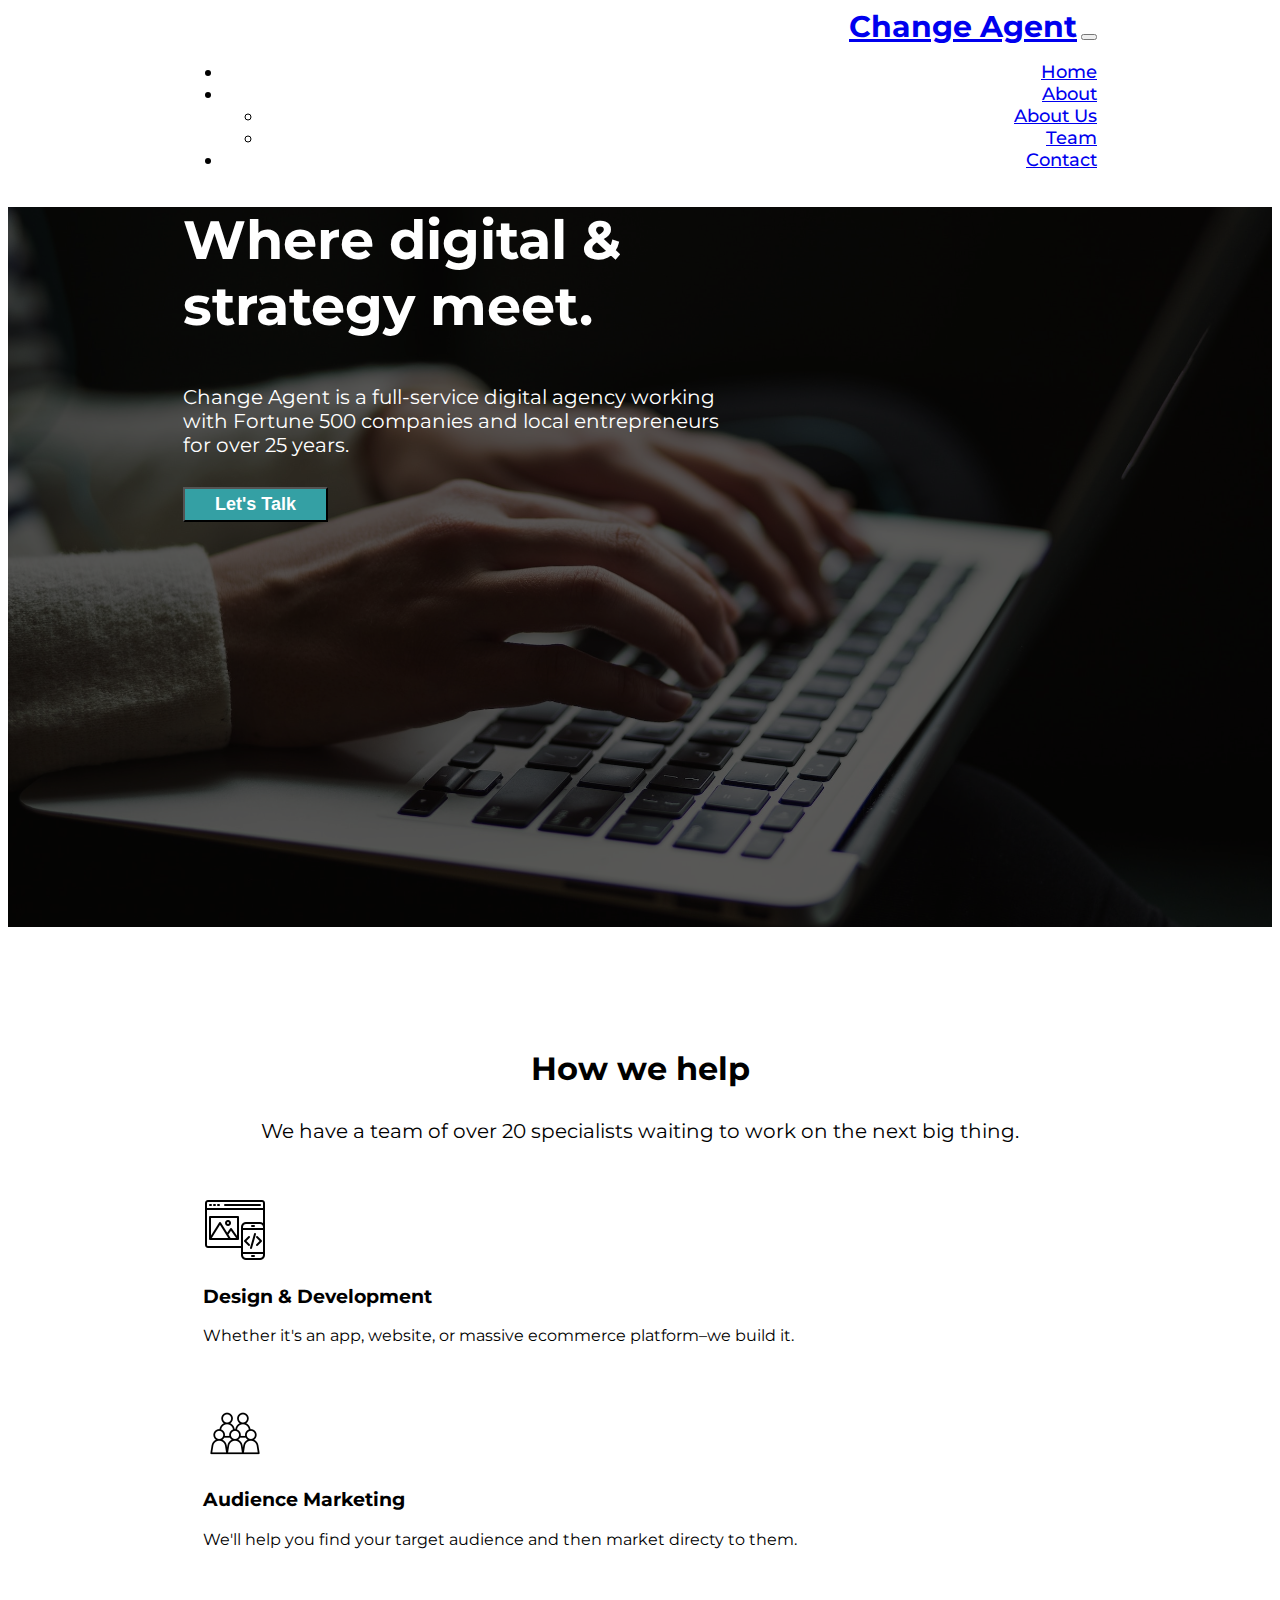
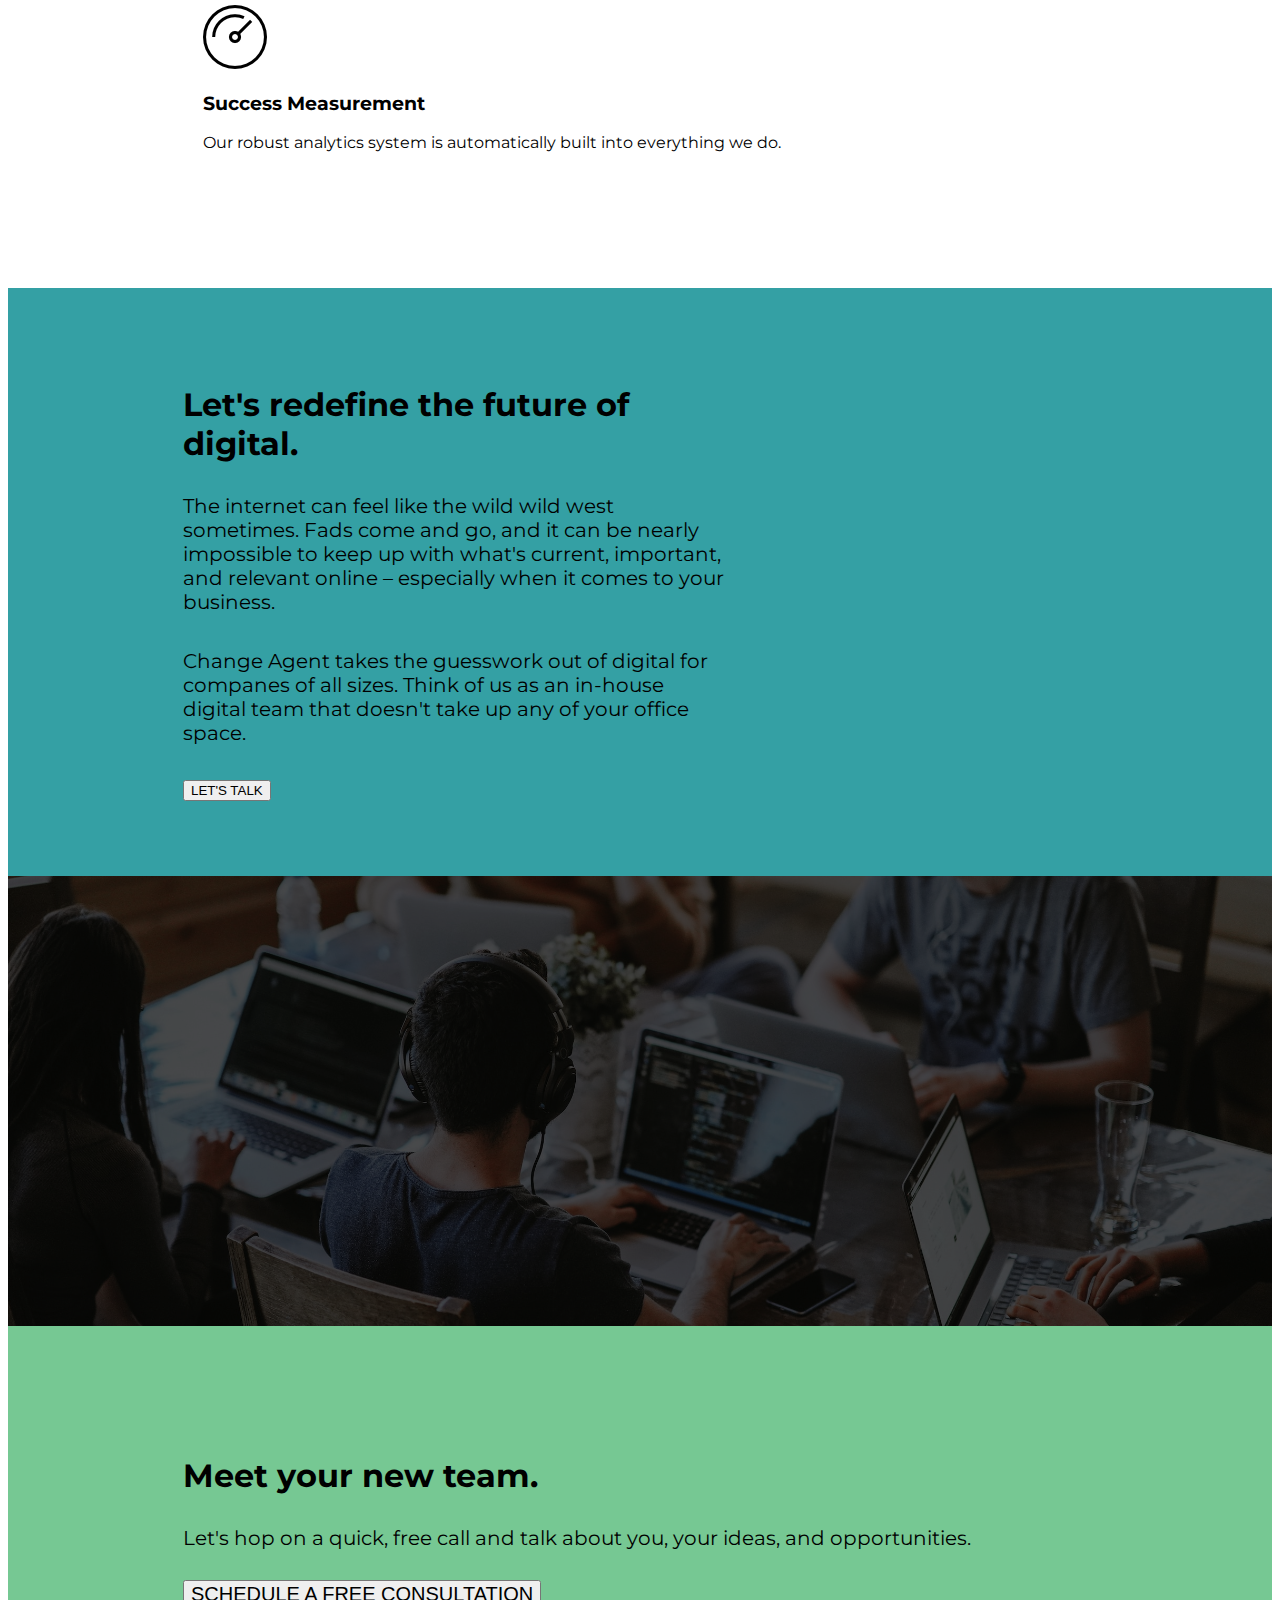
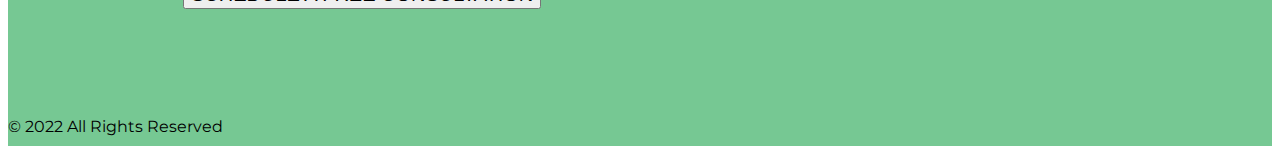
==== index.html @ 96a7f4e9 "Add files via upload" ====
<!DOCTYPE html>
<html lang="en">

<head>
    <meta charset="UTF-8">
    <meta http-equiv="X-UA-Compatible" content="IE=edge">
    <meta name="viewport" content="width=device-width, initial-scale=1.0">
    <title>Document</title>
    <link href="https://cdn.jsdelivr.net/npm/bootstrap@5.3.0-alpha3/dist/css/bootstrap.min.css" rel="stylesheet" integrity="sha384-KK94CHFLLe+nY2dmCWGMq91rCGa5gtU4mk92HdvYe+M/SXH301p5ILy+dN9+nJOZ" crossorigin="anonymous">
    <link rel="stylesheet" href="style.css">

</head>

<body>

    <nav class="navbar navbar-expand-lg p-4">
        <div class="container-fluid pt-2 pb-2 navigation">
            <a class="navbar-brand" href="index.html">Change Agent</a>
            <button class="navbar-toggler" type="button" data-bs-toggle="collapse" data-bs-target="#navbarSupportedContent" aria-controls="navbarSupportedContent" aria-expanded="false" aria-label="Toggle navigation">
                <span class="navbar-toggler-icon"></span>
            </button>
            <div class="collapse navbar-collapse " id="navbarSupportedContent">
                <ul class="navbar-nav mb-2 mb-lg-0 justify-content-end ms-auto">

                    <li class="nav-item px-2 ">
                        <a class="nav-link" href="index.html">Home</a>
                    </li>
                    <li class="nav-item dropdown px-2 ">
                        <a class="nav-link dropdown-toggle" href="about.html" role="button" data-bs-toggle="dropdown" aria-expanded="false">
                            About
                        </a>
                        <ul class="dropdown-menu">
                            <li px-2><a class="dropdown-item" href="about.html">About Us</a></li>
                            <li px-2><a class="dropdown-item" href="team.html">Team</a></li>
                        </ul>
                    </li>
                    <li class="nav-item px-2">
                        <a class="nav-link active" aria-current="page" href="contact.html">Contact</a>
                    </li>
                </ul>
            </div>
        </div>
    </nav>

    <div class="landing-hero d-flex flex-column justify-content-center">
        <div class="container-fluid p-4">
            <div class="hero-text">
                <h1>Where digital & strategy meet.</h1>
                <p>Change Agent is a full-service digital agency working with Fortune 500 companies and local entrepreneurs for over 25 years. </p>
                <button class="btn">Let's Talk</button>
            </div>
        </div>
    </div>

    <div class="landing-3 d-flex flex-column text-center">
        <div class="container-fluid p-4">
            <div class="text-3">
                <h1>How we help</h1>
                <p>We have a team of over 20 specialists waiting to work on the next big thing.</p>
            </div>

            <div class="landing-services d-flex text-center">
                <div class="landing-service">
                    <img src="img/web-design.png" alt="">
                    <h3 class="fw-bold">Design & Development</h3>
                    <p>Whether it's an app, website, or massive ecommerce platform–we build it.</p>
                </div>
                <div class="landing-service">
                    <img src="img/audience.png" alt="">
                    <h3 class="fw-bold">Audience Marketing</h3>
                    <p>We'll help you find your target audience and then market directy to them.</p>
                </div>
                <div class="landing-service">
                    <img src="img/speedometer.png" alt="">
                    <h3 class="fw-bold">Success Measurement</h3>
                    <p>Our robust analytics system is automatically built into everything we do.</p>
                </div>
            </div>
        </div>
    </div>

    <div class="landing-4 d-flex text-light">
        <div class="container-fluid p-4 d-flex flex-column justify-content-center align-items-center">
            <div class="text-4 ">
                <h1>Let's redefine the future of digital.</h1>
                <p>The internet can feel like the wild wild west sometimes. Fads come and go, and it can be nearly impossible to keep up with what's current, important, and relevant online – especially when it comes to your business.</p>
                <p>Change Agent takes the guesswork out of digital for companes of all sizes. Think of us as an in-house digital team that doesn't take up any of your office space.</p>
                <button class="btn btn-light fw-bold">LET'S TALK</button>
            </div>
        </div>
    </div>

    <div class="landing-5 d-flex  text-light">
        <div class="container-fluid p-4">
        </div>
    </div>

    <div class="footer text-center">
        <div class="footer-text container-fluid d-flex flex-column justify-content-center align-items-center">
            <h1>Meet your new team.</h1>
            <p>Let's hop on a quick, free call and talk about you, your ideas, and opportunities.</p>
            <button class="btn btn-dark fw-bold">SCHEDULE A FREE CONSULTATION</button>

        </div>
        <div class="container-fluid site d-flex align-items-end justify-content-center">
            <p>© 2022 All Rights Reserved</p>
        </div>
    </div>


    <script src="https://cdn.jsdelivr.net/npm/bootstrap@5.3.0-alpha3/dist/js/bootstrap.bundle.min.js" integrity="sha384-ENjdO4Dr2bkBIFxQpeoTz1HIcje39Wm4jDKdf19U8gI4ddQ3GYNS7NTKfAdVQSZe" crossorigin="anonymous"></script>

</body>

</html>
---- style.css ----
@import url('https://fonts.googleapis.com/css2?family=Montserrat:ital,wght@0,100;0,200;0,300;0,400;0,500;0,600;0,700;0,800;0,900;1,300;1,400;1,500;1,600;1,700;1,800;1,900&display=swap');

body {
    font-family: 'Montserrat', sans-serif;
}

.navbar-brand {
    font-weight: bold;
    font-size: 30px;
}

.nav-item {
    font-weight: 500;
    font-size: 18px;
}

.navigation {
    padding: 0px 175px;
}

.navbar {
    text-align: right;
}

.landing-hero {
    background-image: url(img/bg.jpg);
    background-position: center;
    background-size: cover;
    background-repeat: no-repeat;
    background-color: rgb(93, 93, 93);
    background-blend-mode: multiply;
    height: 80vh;
    padding: 0px 175px;
}

.hero-text {
    color: white;
    width: 60%;
}

.hero-text h1 {
    font-size: 54px;
    font-weight: bold;
    padding-bottom: 10px;
}

.hero-text p {
    font-size: 20px;
    padding-bottom: 10px;
}

.hero-text button {
    color: white;
    background-color: #34a0a4;
    font-weight: 600;
    font-size: 18px;
    padding: 5px 30px;
}

.hero-text button:hover {
    background-color: #236c6e;
    font-weight: 600;
    font-size: 18px;
    padding: 5px 30px;
}

.landing-3 {
    padding: 100px 175px;
}

.landing-3 .text-3 {
    text-align: center;
}

.landing-3 .text-3 h1 {
    font-weight: bold;
    padding-bottom: 10px;
}

.landing-3 .text-3 p {
    font-size: 20px;
    padding-bottom: 15px;
}


.landing-3 .landing-services .landing-service {
    padding: 20px;
}

.landing-4 {
    background-color: #34a0a4;
    padding: 75px 175px;
}

.landing-4 .text-4 {
    width: 60%;
}

.landing-4 .text-4 h1 {
    font-weight: bold;
    padding-bottom: 10px;
}

.landing-4 .text-4 p {
    font-size: 20px;
    padding-bottom: 15px;
}

.landing-5 {
    background-image: url(img/bg2.jpg);
    background-position: center;
    background-size: cover;
    background-repeat: no-repeat;
    background-color: rgb(93, 93, 93);
    background-blend-mode: multiply;
    height: 50vh;
    padding: 0px 175px;
}


.footer {
    background-color: #76c893;
    height: auto;
}

.footer .footer-text {
    padding: 12vh 175px;
}

.footer .footer-text h1 {
    font-weight: bold;
    padding-bottom: 10px;
    color: black;
}

.footer .footer-text p {
    font-size: 20px;
    padding-bottom: 10px;
    color: black;
}

.footer .footer-text button {
    font-size: 20px;
}

.footer .site {
    padding-bottom: 10px;
}

.footer .site p {
    padding: 0;
    margin: 0;
}


/* CONTACT PAGE */

.header {
    height: auto;
    color: white;
}

.header-text {
    padding: 12vh 175px;
}

.header-text h1 {
    font-size: 44px;
}

.contact {
    background-image: url(img/header-contact.jpg);
    background-position: center;
    background-size: cover;
    background-repeat: no-repeat;
    background-color: rgb(93, 93, 93);
    background-blend-mode: multiply;
    /* padding: 0px 175px; */
}

.contact-2 {
    padding: 75px 175px 25px 175px;
}

.contact-2 .contact-text {
    width: 60%;
    font-size: 20px;
}

.contact-form {
    /* background-color: orange; */
    padding: 0px 175px 100px 175px;
}

.contact-form form {
    width: 57%;
}


/* ABOUT PAGE */

.about {
    background-image: url(img/about.jpg);
    background-position: center;
    background-size: cover;
    background-repeat: no-repeat;
    background-color: rgb(93, 93, 93);
    background-blend-mode: multiply;
}

.about-2 {
    padding: 0px 175px 0px 175px;
}

.about-2 .about-text {
    padding: 5vh 100px;
    width: 100%;
    font-size: 20px;
}

.about-3 {
    /* background-color: orange; */
    padding: 10px 250px 100px 250px;
}


.about-3 .worker .worker-bio {
    height: 100%;
}

.about-3 .worker .worker-bio p {
    font-size: 20px;
}

.about-4 {
    background-image: url(img/our-process.jpg);
    background-position: center;
    background-size: cover;
    background-repeat: no-repeat;
    background-color: rgb(93, 93, 93);
    background-blend-mode: multiply;
}

.our-process {
    padding: 50px 175px 50px 175px;
}

.our-process-text {
    background-color: white;
    width: 60%;
}

.our-process-text p {
    font-size: 20px;
}

.about-hero {
    background-color: #76c893;
    padding: 50px 175px 50px 175px;
}

.about-hero .text-5 {
    width: 40%;
}

.about-hero .text-5 p {
    font-size: 20px;
}

.worker-img img {
    width: 500px;
}

.about-footer .footer-text {
    padding: 10vh 175px;
}

.about-footer .footer-text h1 {
    font-weight: bold;
    padding-bottom: 10px;
}

.about-footer .footer-text p {
    font-size: 20px;
    padding-bottom: 10px;
}

.about-footer .footer-text button {
    font-size: 20px;
}

.about-site {
    background-color: #34a0a4;
    padding: 30px;
}

.about-site p {
    padding: 0;
    margin: 0;
}


/* MEDIA QUERIES */


/* `xl` applies to large devices (desktops, less than 1200px) */
@media (max-width: 1199.98px) {
    .navbar-brand {
        font-size: 26px;
    }

    .navigation {
        padding: 0px 125px;
    }

    .landing-hero {
        padding: 0px 125px;
    }

    .hero-text {
        width: 60%;
    }

    .hero-text h1 {
        font-size: 48px;
    }

    .hero-text button {
        padding: 5px 25px;
    }

    .hero-text button:hover {
        padding: 5px 25px;
    }

    .landing-3 {
        padding: 100px 125px;
    }

    .landing-3 .landing-services .landing-service h3 {
        font-size: 20px;
        font-weight: bold;
    }

    .landing-4 {
        padding: 75px 125px;
    }

    .landing-4 .text-4 {
        width: 75%;
    }

    .landing-5 {
        padding: 0px 125px;
    }

    .footer .footer-text {
        padding: 12vh 125px;
    }

    .footer .footer-text button {
        font-size: 18px;
    }

    /* CONTACT PAGE */

    .header {
        height: auto;
        color: white;
    }

    .header-text {
        padding: 12vh 125px;
    }

    .header-text h1 {
        font-size: 44px;
    }

    .contact-2 {
        padding: 75px 125px 25px 125px;
    }

    .contact-2 .contact-text {
        width: 75%;
        font-size: 20px;
    }

    .contact-form {
        /* background-color: orange; */
        padding: 0px 175px 100px 175px;
    }

    .contact-form form {
        width: 80%;
    }

    /* ABOUT PAGE ===========================*/

    .about-2 {
        padding: 0px 125px 0px 125px;
    }

    .about-2 .about-text {
        padding: 5vh 100px;
        width: 100%;
        font-size: 20px;
    }

    .about-3 {
        /* background-color: orange; */
        padding: 10px 125px 100px 125px;
    }

    .worker-img img {
        width: 350px;
    }

    .our-process {
        padding: 50px 125px 50px 125px;
    }

    .our-process-text {
        width: 75%;
    }

    .about-hero {
        padding: 50px 125px 50px 125px;
    }

    .about-hero .text-5 {
        width: 60%;
    }

    .about-footer .footer-text {
        padding: 10vh 125px;
    }

    .about-footer .footer-text h1 {
        font-weight: bold;
        padding-bottom: 10px;
    }

    .about-site {
        background-color: #34a0a4;
        padding: 30px;
    }

    .about-site p {
        padding: 0;
        margin: 0;
    }

}

@media (max-width: 991.98px) {
    .dropdown-item {
        text-align: right;
    }

    .navbar-brand {
        font-size: 24px;
    }

    .navigation {
        padding: 0px 100px;
    }


    .landing-hero {
        height: 65vh;
        padding: 0px 100px;
    }

    .hero-text {
        width: 85%;
    }

    .hero-text h1 {
        font-size: 40px;
    }

    .hero-text p {
        font-size: 18px;
    }

    .hero-text button {
        padding: 5px 20px;
    }

    .hero-text button:hover {
        padding: 5px 20px;
    }

    .landing-3 {
        padding: 75px 100px;
    }


    .landing-3 .text-3 h1 {
        font-weight: bold;
        padding-bottom: 10px;
    }

    .landing-3 .text-3 p {
        font-size: 18px;
        padding-bottom: 15px;
    }


    .landing-3 .landing-services .landing-service h3 {
        font-size: 18px;
        font-weight: bold;
    }

    .landing-4 {
        background-color: #34a0a4;
        padding: 75px 100px;
    }

    .landing-4 .text-4 {
        width: 100%;
    }

    .landing-4 .text-4 p {
        font-size: 18px;
    }

    .landing-5 {
        height: 35vh;
        padding: 0px 100px;
    }

    .footer .footer-text {
        padding: 10vh 100px;
    }

    .footer .footer-text p {
        font-size: 18px;
    }

    .footer .footer-text button {
        font-size: 18px;
    }

    /* CONTACT PAGE */

    .header-text {
        padding: 12vh 100px;
    }

    .contact-2 {
        padding: 75px 100px 25px 100px;
    }

    .contact-2 .contact-text {
        width: 100%;
        font-size: 20px;
    }

    .contact-form {
        /* background-color: orange; */
        padding: 0px 100px 100px 100px;
    }

    .contact-form form {
        width: 92%;
    }

    /* ABOUT PAGE ======================*/

    .about-2 {
        padding: 0px 100px 0px 100px;
    }

    .about-2 .about-text {
        padding: 50px 100px 50px 100px;
        width: 100vw;
        font-size: 18px;
    }

    .about-3 {
        padding: 10px 100px 100px 100px;
    }

    .about-3 .worker {
        flex-direction: column;
    }

    .about-3 .worker img {
        width: 350px;
        padding-bottom: 40px;
    }

    .about-3 .worker .worker-bio {
        height: 100%;
    }

    .about-3 .worker .worker-bio p {
        font-size: 18px;
    }

    .our-process {
        padding: 50px 100px 50px 100px;
    }

    .our-process-text {
        width: 90%;
    }

    .our-process-text p {
        font-size: 18px;
    }

    .about-hero {
        background-color: #76c893;
        padding: 50px 100px 50px 100px;
    }

    .about-hero .text-5 {
        width: 70%;
    }

    .about-hero .text-5 p {
        font-size: 18px;
    }

    .about-footer .footer-text {
        padding: 10vh 100px;
    }

    .about-footer .footer-text p {
        font-size: 18px;
    }

    .about-footer .footer-text button {
        font-size: 18px;
    }
}

/* `md` applies to small devices (landscape phones, less than 768px) */
@media (max-width: 767.98px) {
    .landing-3 .landing-services {
        flex-direction: column;
    }

    .landing-3 .landing-services .landing-service {
        padding-top: 30px;
    }

    .landing-3 .landing-services .landing-service h3 {
        padding-top: 10px;
    }


}

/* `sm` applies to x-small devices (portrait phones, less than 576px) */
@media (max-width: 575.98px) {
    .navbar-brand {
        font-size: 22px;
    }

    .nav-item {
        font-weight: 500;
        font-size: 16px;
    }

    .navigation {
        padding: 0px 20px;
    }

    .landing-hero {
        height: 65vh;
        padding: 0px 20px;
    }

    .hero-text {
        width: 100%;
    }

    .hero-text h1 {
        font-size: 30px;
    }

    .hero-text p {
        font-size: 16px;
    }

    .hero-text button {
        font-size: 16px;
        padding: 5px 15px;
    }

    .hero-text button:hover {
        padding: 5px 15px;
    }

    .landing-3 {
        padding: 50px 20px;
    }

    .landing-3 .text-3 h1 {
        font-weight: bold;
        padding-bottom: 10px;
    }

    .landing-3 .text-3 p {
        font-size: 16px;
    }


    .landing-4 {
        padding: 50px 20px;
    }

    .landing-4 .text-4 {
        width: 100%;
    }

    .landing-4 .text-4 p {
        font-size: 16px;
    }

    .landing-5 {
        height: 35vh;
        padding: 0px 20px;
    }

    .footer .footer-text {
        padding: 10vh 20px;
    }

    .footer .footer-text p {
        font-size: 16px;
    }

    .footer .footer-text button {
        font-size: 16px;
    }


    /* CONTACT PAGE */

    .header-text {
        padding: 10vh 100px;
    }

    .header-text h1 {
        font-size: 30px;
    }

    .contact-2 {
        padding: 50px 20px 25px 20px;
    }

    .contact-2 .contact-text {
        width: auto;
        font-size: 20px;
    }

    .contact-2 .contact-text p {
        font-size: 16px;
    }

    .contact-form {
        /* background-color: orange; */
        padding: 0px 20px 100px 20px;
    }

    .contact-form form {
        width: 86%;
    }

    .contact-form label {
        font-size: 16px;
    }

    /* ABOUT PAGE ======================*/

    .about-2 {
        padding: 0px 20px 0px 20px;
    }

    .about-2 .about-text {
        padding: 20px 20px 20px 20px;
        /* width: 100vw; */
        font-size: 16px;
    }

    .about-3 {
        padding: 10px 20px 100px 20px;
    }

    .about-3 .worker img {
        width: 350px;
        padding-bottom: 40px;
    }

    .about-3 .worker .worker-bio {
        height: 100%;
    }

    .about-3 .worker .worker-bio p {
        font-size: 16px;
    }

    .our-process {
        padding: 50px 20px 50px 20px;
    }

    .our-process-text {
        width: 95%;
    }

    .our-process-text p {
        font-size: 16px;
    }

    .about-hero {
        background-color: #76c893;
        padding: 50px 20px 50px 20px;
    }

    .about-hero .text-5 {
        width: 80%;
    }

    .about-hero .text-5 p {
        font-size: 16px;
    }

    .about-footer .footer-text {
        padding: 10vh 20px;
    }

    .about-footer .footer-text p {
        font-size: 16px;
    }

    .about-footer .footer-text button {
        font-size: 16px;
    }

}
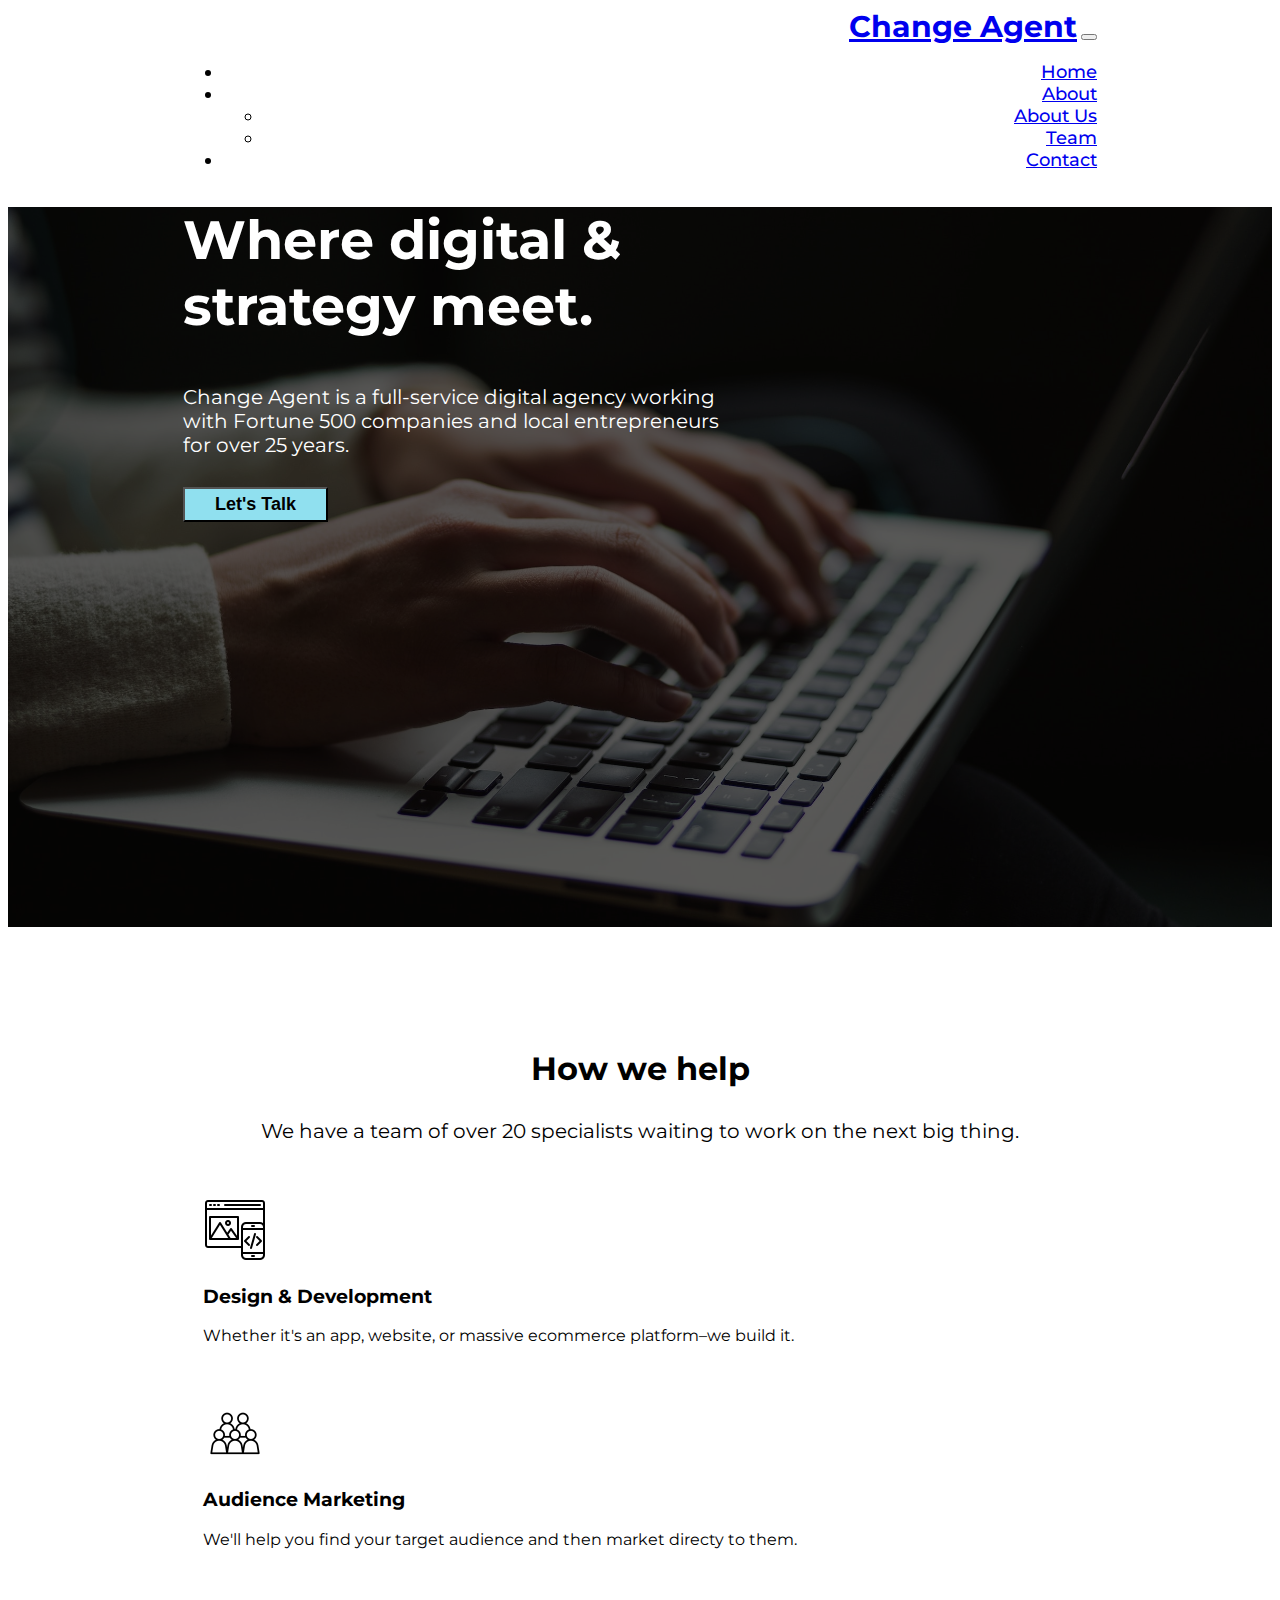
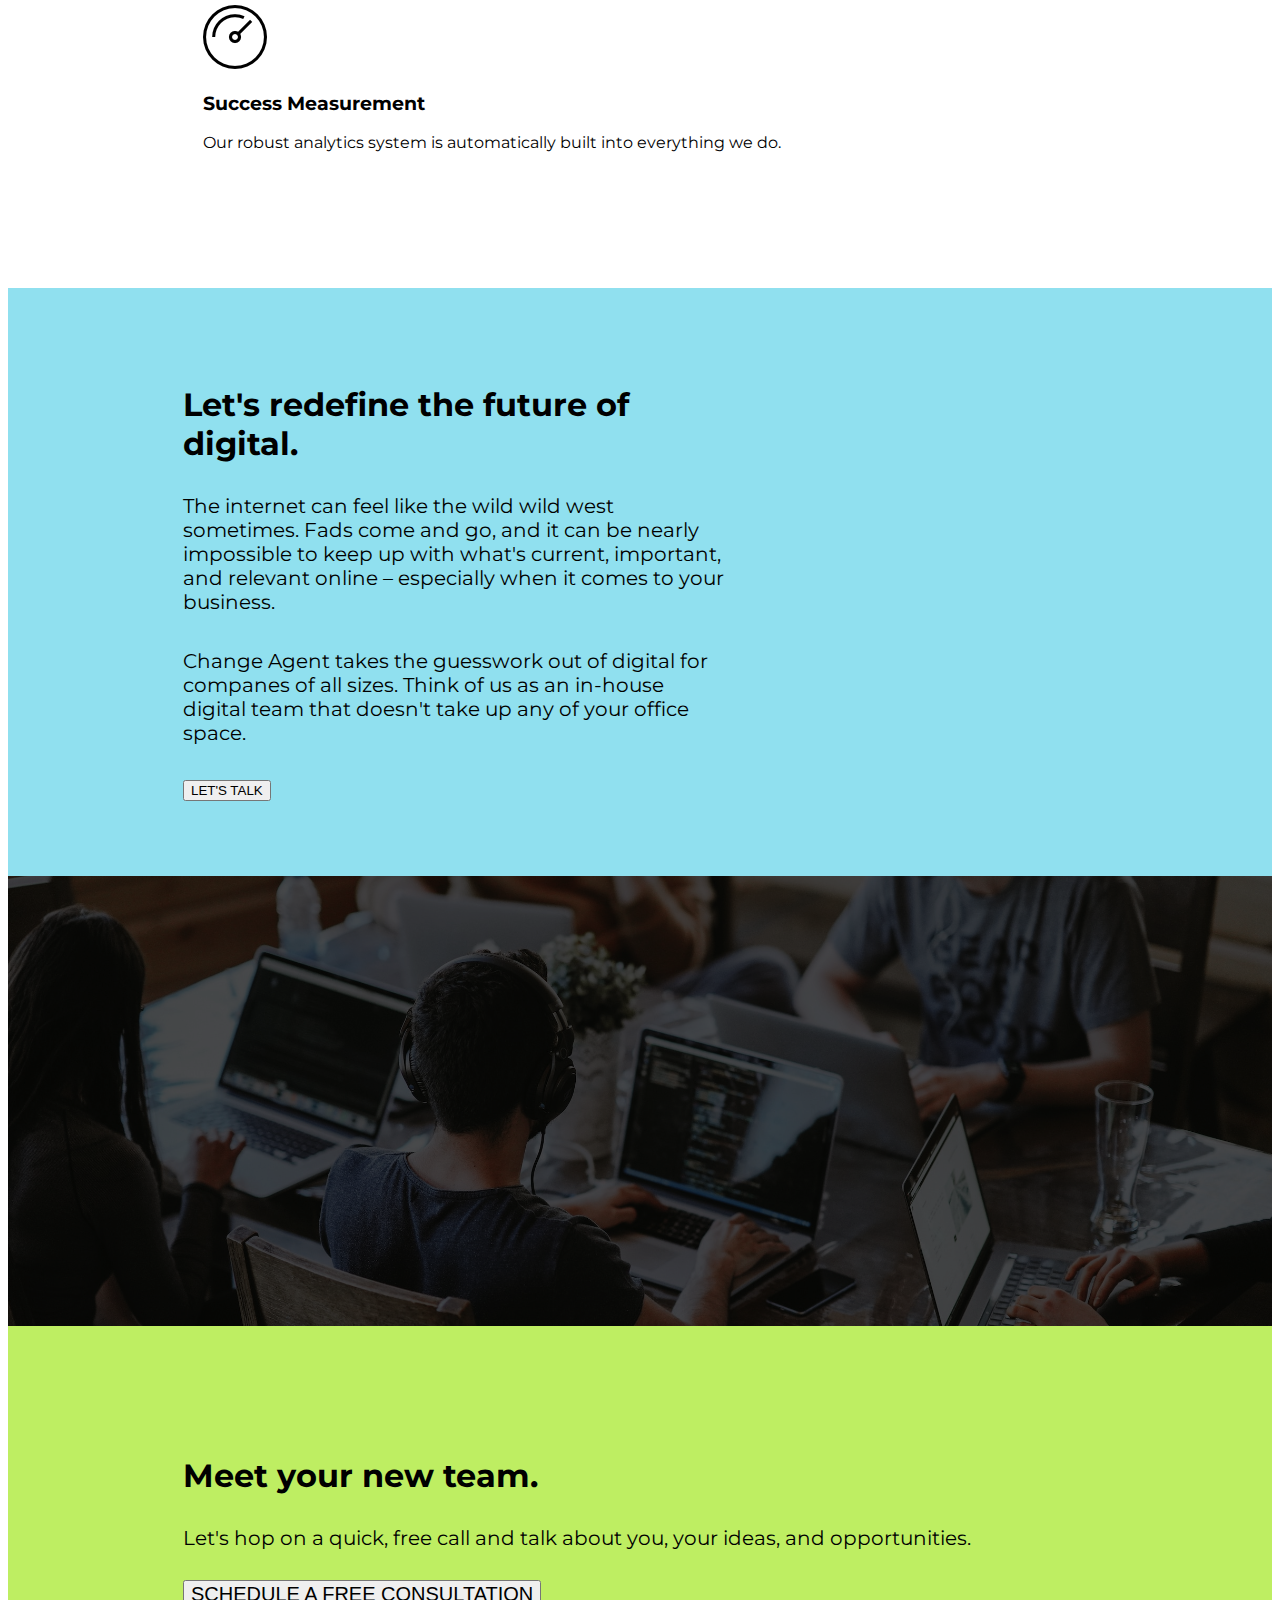
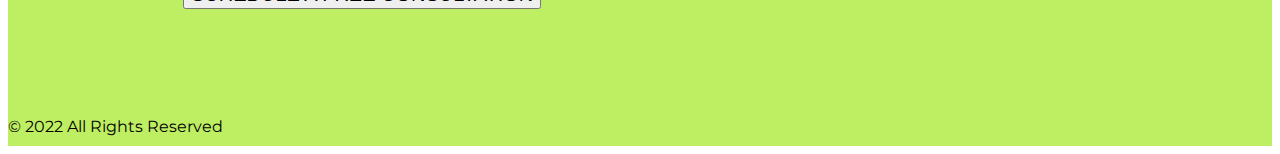
==== commit 3e0c0b50: "Add files via upload" ====
--- a/index.html
+++ b/index.html
@@ -79,7 +79,7 @@
         </div>
     </div>
 
-    <div class="landing-4 d-flex text-light">
+    <div class="landing-4 d-flex">
         <div class="container-fluid p-4 d-flex flex-column justify-content-center align-items-center">
             <div class="text-4 ">
                 <h1>Let's redefine the future of digital.</h1>
--- a/style.css
+++ b/style.css
@@ -50,15 +50,14 @@
 }
 
 .hero-text button {
-    color: white;
-    background-color: #34a0a4;
+    background-color: #90e0ef;
     font-weight: 600;
     font-size: 18px;
     padding: 5px 30px;
 }
 
 .hero-text button:hover {
-    background-color: #236c6e;
+    background-color: #67a1ab;
     font-weight: 600;
     font-size: 18px;
     padding: 5px 30px;
@@ -88,7 +87,7 @@
 }
 
 .landing-4 {
-    background-color: #34a0a4;
+    background-color: #90e0ef;
     padding: 75px 175px;
 }
 
@@ -119,7 +118,7 @@
 
 
 .footer {
-    background-color: #76c893;
+    background-color: #beee62;
     height: auto;
 }
 
@@ -223,7 +222,6 @@
     padding: 10px 250px 100px 250px;
 }
 
-
 .about-3 .worker .worker-bio {
     height: 100%;
 }
@@ -255,20 +253,28 @@
 }
 
 .about-hero {
-    background-color: #76c893;
+    background-color: #beee62;
     padding: 50px 175px 50px 175px;
 }
 
 .about-hero .text-5 {
-    width: 40%;
+    width: 50%;
 }
 
 .about-hero .text-5 p {
     font-size: 20px;
+}
+
+.worker-img {
+    padding-bottom: 30px;
 }
 
 .worker-img img {
     width: 500px;
+}
+
+.about-3 .worker {
+    flex-direction: column;
 }
 
 .about-footer .footer-text {
@@ -290,7 +296,87 @@
 }
 
 .about-site {
-    background-color: #34a0a4;
+    background-color: #90e0ef;
+    padding: 30px;
+}
+
+.about-site p {
+    padding: 0;
+    margin: 0;
+}
+
+/* TEAM PAGE ==================*/
+
+.team {
+    background-image: url(img/our-process.jpg);
+    background-position: center;
+    background-size: cover;
+    background-repeat: no-repeat;
+    background-color: rgb(93, 93, 93);
+    background-blend-mode: multiply;
+}
+
+.team-2 {
+    padding: 0px 175px 0px 175px;
+}
+
+.team-2 .team-text {
+    padding: 5vh 100px;
+    width: 100%;
+    font-size: 20px;
+}
+
+.team-3 {
+    /* background-color: orange; */
+    padding: 10px 250px 100px 250px;
+}
+
+.team-3 .workers {
+    /* background-color: orange; */
+    min-height: 600px;
+}
+
+.team-3 .worker {
+    padding-bottom: 50px;
+}
+
+.team-3 .worker .worker-bio {
+    height: 100%;
+}
+
+.team-3 .worker .worker-bio p {
+    font-size: 20px;
+}
+
+.team-3 .worker-img img {
+    width: 250px;
+}
+
+.team-footer .footer-text {
+    background-color: #beee62;
+    padding: 10vh 175px;
+}
+
+.team-footer .footer-text h1 {
+    font-weight: bold;
+    padding-bottom: 10px;
+}
+
+.team-footer .footer-text p {
+    font-size: 20px;
+    padding-bottom: 10px;
+}
+
+.team-footer .footer-text button {
+    font-size: 20px;
+}
+
+.team-footer .footer-text {
+    padding: 10vh 175px;
+}
+
+.about-site {
+    background-color: #90e0ef;
     padding: 30px;
 }
 
@@ -397,16 +483,22 @@
 
     /* ABOUT PAGE ===========================*/
 
-    .about-2 {
-        padding: 0px 125px 0px 125px;
-    }
-
     .about-2 .about-text {
         padding: 5vh 100px;
         width: 100%;
         font-size: 20px;
     }
 
+    .about-2 {
+        padding: 0px 125px 0px 125px;
+    }
+
+    .about-2 .about-text {
+        padding: 5vh 0px;
+        width: 100%;
+        font-size: 20px;
+    }
+
     .about-3 {
         /* background-color: orange; */
         padding: 10px 125px 100px 125px;
@@ -429,7 +521,7 @@
     }
 
     .about-hero .text-5 {
-        width: 60%;
+        width: 80%;
     }
 
     .about-footer .footer-text {
@@ -442,7 +534,7 @@
     }
 
     .about-site {
-        background-color: #34a0a4;
+        /* background-color: #34a0a4; */
         padding: 30px;
     }
 
@@ -451,6 +543,31 @@
         margin: 0;
     }
 
+    /* TEAM PAGE ==================*/
+
+    .team-2 .team-text {
+        padding: 5vh 0px;
+        width: 100%;
+        font-size: 20px;
+    }
+
+    .team-3 {
+        padding: 10px 100px 100px 100px;
+    }
+
+    .team-3 .workers {
+        min-height: 600px;
+    }
+
+    .team-2 {
+        padding: 0px 125px 0px 125px;
+    }
+
+    .team-footer .footer-text {
+        padding: 10vh 125px;
+    }
+
+
 }
 
 @media (max-width: 991.98px) {
@@ -514,7 +631,7 @@
     }
 
     .landing-4 {
-        background-color: #34a0a4;
+        /* background-color: #34a0a4; */
         padding: 75px 100px;
     }
 
@@ -613,12 +730,11 @@
     }
 
     .about-hero {
-        background-color: #76c893;
         padding: 50px 100px 50px 100px;
     }
 
     .about-hero .text-5 {
-        width: 70%;
+        width: 90%;
     }
 
     .about-hero .text-5 p {
@@ -635,6 +751,42 @@
 
     .about-footer .footer-text button {
         font-size: 18px;
+    }
+
+    /* TEAM PAGE ==================*/
+
+    .team-2 {
+        padding: 0px 100px 0px 100px;
+    }
+
+    .team-2 .team-text {
+        padding: 5vh 0px;
+        width: 100%;
+        font-size: 18px;
+    }
+
+    .team-3 .worker {
+        flex-direction: column;
+    }
+
+    .team-3 .worker .worker-img {
+        padding-bottom: 30px;
+    }
+
+    .team-3 {
+        padding: 10px 100px 100px 100px;
+    }
+
+    .team-3 .worker .worker-bio p {
+        font-size: 18px;
+    }
+
+    .team-3 .worker-img img {
+        width: 225px;
+    }
+
+    .team-footer .footer-text {
+        padding: 10vh 100px;
     }
 }
 
@@ -652,6 +804,14 @@
         padding-top: 10px;
     }
 
+    .about-hero {
+        padding: 50px 100px 50px 100px;
+    }
+
+    .about-hero .text-5 {
+        width: 100%;
+    }
+
 
 }
 
@@ -818,7 +978,7 @@
     }
 
     .about-hero {
-        background-color: #76c893;
+        background-color: #beee62;
         padding: 50px 20px 50px 20px;
     }
 
@@ -842,4 +1002,26 @@
         font-size: 16px;
     }
 
+    /* TEAM PAGE ==================*/
+
+    .team-2 {
+        padding: 0px 20px 0px 20px;
+    }
+
+    .team-2 .team-text {
+        font-size: 16px;
+    }
+
+    .team-3 .worker .worker-bio p {
+        font-size: 16px;
+    }
+
+    .team-3 {
+        padding: 10px 20px 100px 20px;
+    }
+
+    .team-footer .footer-text {
+        padding: 10vh 20px;
+    }
+
 }